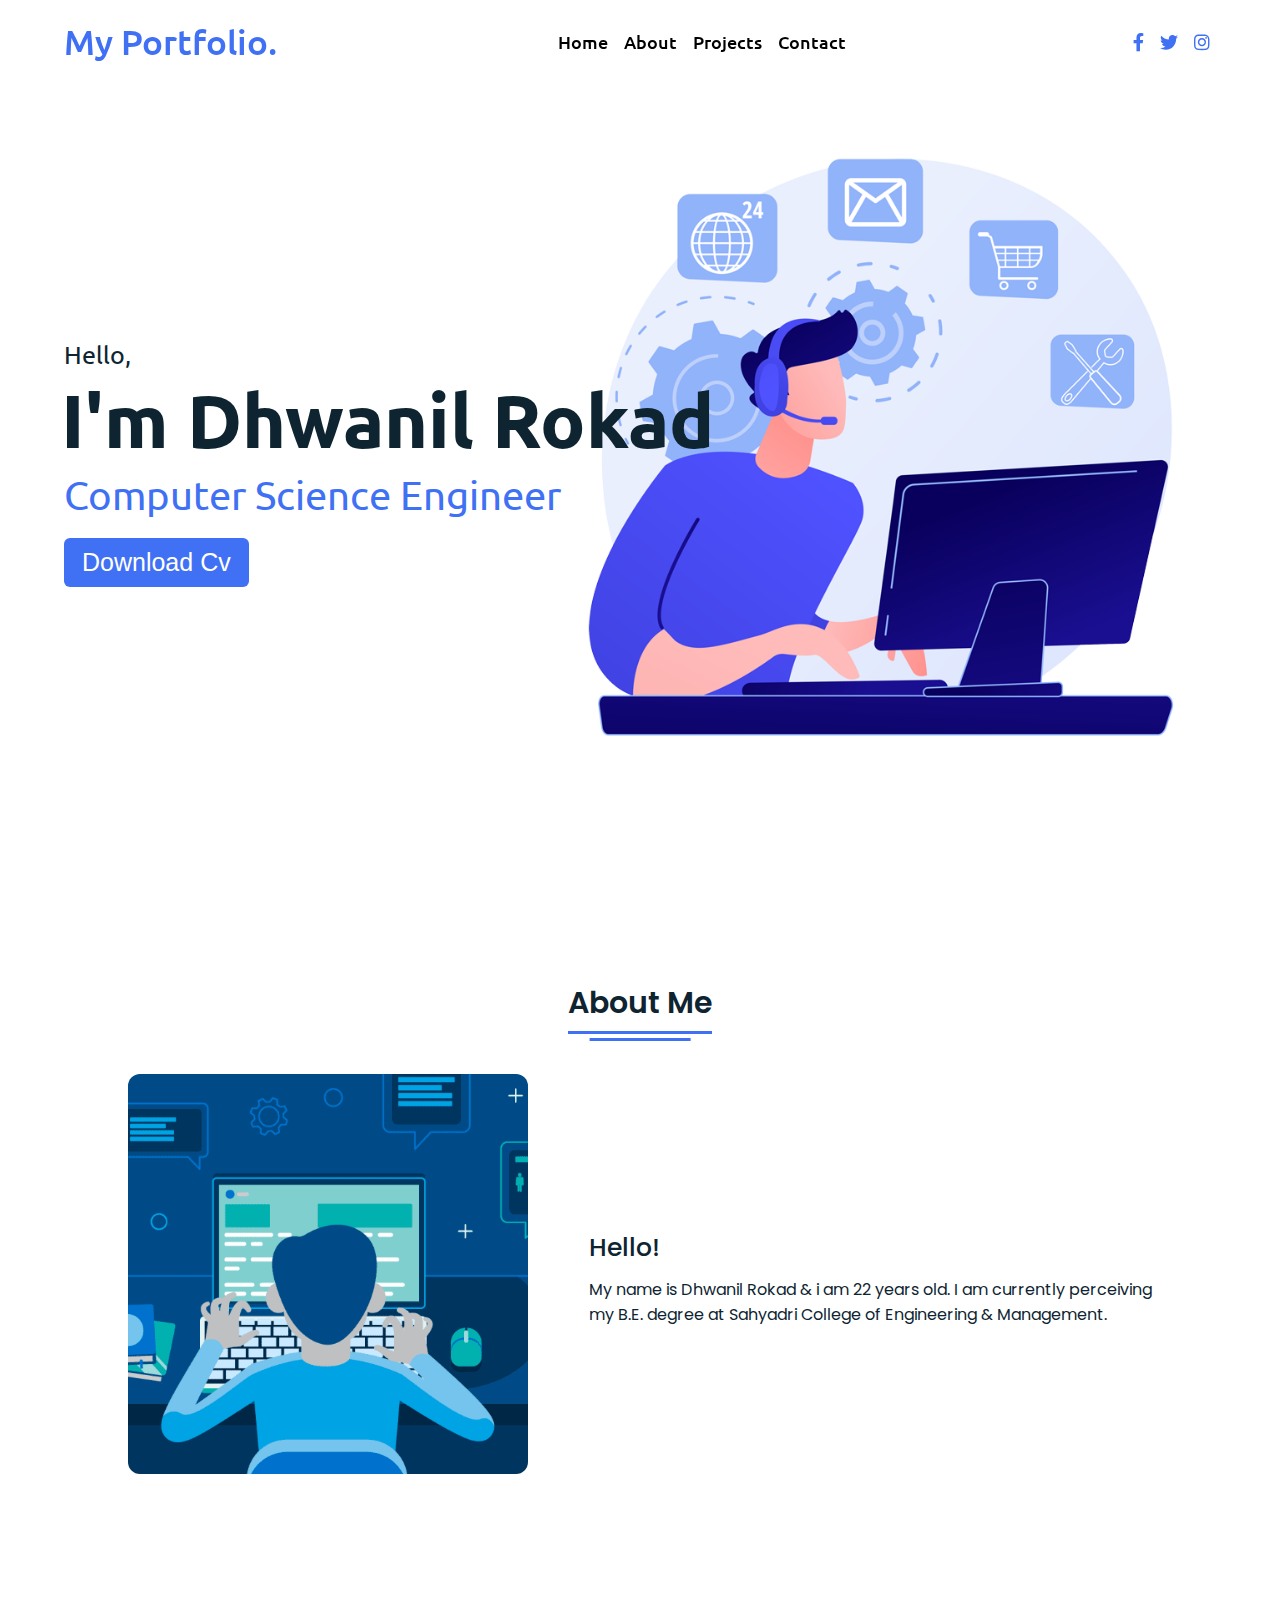
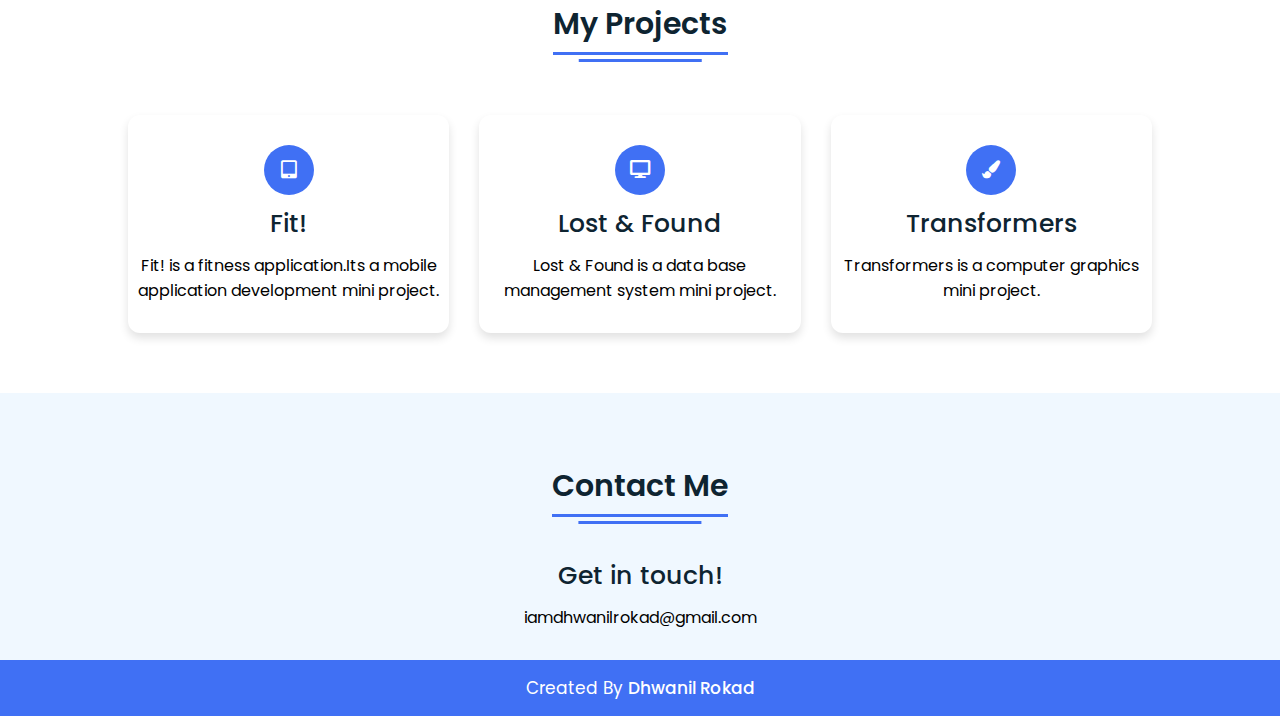
==== index.html @ e84419fe "Rename port2.html to index.html" ====
<!DOCTYPE html>
<html lang="en" dir="ltr">
  <head>
    <meta charset="UTF-8">
    <title> Dhwanil's Portfolio </title>
    <link rel="stylesheet" href="portst.css">
    <link rel="stylesheet" href="https://cdnjs.cloudflare.com/ajax/libs/font-awesome/5.15.2/css/all.min.css"/>
     <meta name="viewport" content="width=device-width, initial-scale=1.0">
   </head>
<body>


  <!-- navgaition menu -->
  <nav>
    <div class="navbar">
      <div class="logo"><a href="#"> My Portfolio.</a></div>
      <ul class="menu">
          <li><a href="#home">Home</a></li>
          <li><a href="#about">About</a></li>
          <li><a href="#project">Projects</a></li>
          
          <li><a href="#contact">Contact</a></li>
          <div class="cancel-btn">
            <i class="fas fa-times"></i>
          </div>
      </ul>
      <div class="media-icons">
        <a href="#"><i class="fab fa-facebook-f"></i></a>
        <a href="#"><i class="fab fa-twitter"></i></a>
        <a href="#"><i class="fab fa-instagram"></i></a>
      </div>
    </div>
    <div class="menu-btn">
      <i class="fas fa-bars"></i>
    </div>
  </nav>
  <section class="home" id="home">
    <div class="home-content">
      <div class="text">
        <div class="text-one">Hello,</div>
        <div class="text-two">I'm Dhwanil Rokad</div>
        <div class="text-three">Computer Science Engineer</div>
        
      </div>
      <div class="button">
       <a href="Dhwanil's Resume.pdf" download="resume"> <button>Download Cv</button></a>
        
      </div>
    </div>
  </section>
   <!--about -->
  <section class="about" id="about">
    <div class="content">
      <div class="title"><span>About Me</span></div>
    <div class="about-details">
      <div class="left">
        <img src="images/coder5.png" alt="coder">
      </div>
      <div class="right">
        <div class="topic">Hello!</div>
        <p>My name is Dhwanil Rokad  & i am 22 years old. I am currently perceiving my B.E. degree at Sahyadri College of Engineering & Management. </p>
        
      </div>
    </div>
    </div>
  </section>
  <!-- project -->
 <section class="project" id="project">
  <div class="content">
    <div class="title"><span>My Projects</span></div>
    <div class="boxes">
      <div class="box">
        <div class="icon">
          <i class="fas fa-tablet-alt"></i>
      </div>
      <div class="topic">Fit!</div>
      <p>Fit! is a fitness application.Its a mobile application development mini project.</p>
    </div>
    <div class="box">
      <div class="icon">
        <i class="fas fa-desktop"></i>
    </div>
    <div class="topic">Lost & Found</div>
    <p>Lost & Found is a data base management system mini project. </p>
  </div>
    <div class="box">
      <div class="icon">
        <i class="fas fa-paint-brush"></i>
    </div>
    <div class="topic">Transformers</div>
    <p>Transformers is a computer graphics mini project.</p>
  </div>
  </div>
  </div>
 </section>

 <!-- contact -->
 <section class="contact" id="contact">
  <div class="content">
    <div class="title"><span>Contact Me</span></div>
    <div class="text">
      <div class="topic">Get in touch!</div>
      <p>iamdhwanilrokad@gmail.com </p>
      
    </div>
  </div>
</section>
 <!-- scroll up -->
 <div class="scroll-button">
  <a href="#home"><i class="fas fa-arrow-up"></i></a>
</div>
 <!-- footer -->
<footer>
  <div class="text">
    <span>Created By <a href="#">Dhwanil Rokad</a>
  </div>
</footer>

 <script src="java.js"></script>
</body>
</html>
---- portst.css ----
@import url('https://fonts.googleapis.com/css2?family=Poppins:wght@400;500;600;700&family=Ubuntu:wght@400;500;700&display=swap');
*{
  margin: 0;
  padding: 0;
  box-sizing: border-box;
  text-decoration: none;
  scroll-behavior: smooth;
 
}

/*  scroll bar */
::-webkit-scrollbar {
    width: 10px;
}
::-webkit-scrollbar-track {
    background: #f1f1f1;
}
::-webkit-scrollbar-thumb {
    background: #6e93f7;
    border-radius: 12px;
    transition: all 0.3s ease;
}

::-webkit-scrollbar-thumb:hover {
    background: #4070f4;
}
/* navbar styling */
nav{
  position: fixed;
  width: 100%;
  padding: 20px 0;
  z-index: 998;
  transition: all 0.3s ease;
  font-family: 'Ubuntu', sans-serif;
}
nav.sticky{
  background: #4070f4;
  padding: 13px 0;
}
nav .navbar{
  width: 90%;
  display: flex;
  justify-content: space-between;
  align-items: center;
  margin: auto;
}
nav .navbar .logo a{
  font-weight: 500;
  font-size: 35px;
  color: #4070f4;
}
nav.sticky .navbar .logo a{
  color: #fff;
}
nav .navbar .menu{
  display: flex;
  position: relative;
}
nav .navbar .menu li{
  list-style: none;
  margin: 0 8px;
}
.navbar .menu  a{
  font-size: 18px;
  font-weight: 500;
  color: black;
  padding: 6px 0;
  transition: all 0.4s ease;
}
.navbar .menu a:hover{
  color: #4070f4;
}
nav.sticky .menu a{
  color: #FFF;
}
nav.sticky .menu a:hover{
  color: #0E2431;
}
.navbar .media-icons a{
  color: #4070f4;
  font-size: 18px;
  margin: 0 6px;
}
nav.sticky .media-icons a{
  color: #FFF;
}

/* Side Navigation  */
nav .menu-btn,
.navbar .menu .cancel-btn{
  position: absolute;
  color: #fff;
  right: 30px;
  top: 20px;
  font-size: 20px;
  cursor: pointer;
  transition: all 0.3s ease;
  display: none;
}
nav .menu-btn{
  color: #4070f4;
}
nav.sticky .menu-btn{
  color: #FFF;
}
.navbar .menu .menu-btn{
  color: #fff;
}
 /* home */
.home{
    height: 100vh;
    width: 100%;
    background: url("images/coder 2.png") no-repeat;
    background-size: cover;
    background-position: right;
    background-attachment: fixed;
    font-family: 'Ubuntu', sans-serif; 
 }
  .home .home-content{
    width: 90%;
    height: 100%;
    margin: auto;
    display: flex;
    flex-direction: column;
    justify-content: center;
  }
  .home .text-one{
    font-size: 25px;
    color: #0E2431;
  }
  .home .text-two{
    color: #0E2431;
    font-size: 75px;
    font-weight: 600;
    margin-left: -3px;
  }
  .home .text-three{
    font-size: 40px;
    margin: 5px 0;
    color: #4070f4;
  }
  .home .text-four{
    font-size: 23px;
    margin: 5px 0;
    color: #0E2431;
  }
  .home .button{
    margin: 14px 0;
  }
  .home .button button{
    outline: none;
    padding: 8px 16px;
    border-radius: 6px;
    font-size: 25px;
    font-weight: 400;
    background: #4070f4;
    color: #fff;
    cursor: pointer;
    border: 2px solid transparent;
    transition: all 0.4s ease;
  }
  .home .button button:hover{
    border-color: #4070f4;
    background-color: #fff;
    color: #4070f4;
  }

  /* about */
  section{
    padding-top: 40px;
  }
  section .content{
    width: 80%;
    margin: 40px auto;
    font-family: 'Poppins', sans-serif;
  }
  .about .about-details{
    display: flex;
    justify-content: space-between;
    align-items: center;
  }
  section .title{
    display: flex;
    justify-content: center;
    margin-bottom: 40px;
  }
  section .title span{
    color: #0E2431;
    font-size: 30px;
    font-weight: 600;
    position: relative;
    padding-bottom: 8px;
  }
  section .title span::before,
  section .title span::after{
    content: '';
    position: absolute;
    height: 3px;
    width: 100%;
    background: #4070f4;
    left: 0;
    bottom: 0;
  }
  section .title span::after{
    bottom: -7px;
    width: 70%;
    left: 50%;
    transform: translateX(-50%);
  }
  .about .about-details .left{
    width: 45%;
  }
  .about .left img{
    height: 400px;
    width: 400px;
    object-fit: cover;
    border-radius: 12px;
  }
  .about-details .right{
    width: 55%;
  }
  section  .topic{
    color: #0E2431;
    font-size: 25px;
    font-weight: 500;
    margin-bottom: 10px;
  }
  .about-details .right p{
    text-align: justify;
    color: #0E2431;
  }

/* project */
  .project .boxes{
    display: flex;
    flex-wrap: wrap;
    justify-content: space-between;
  }
  .project .boxes .box{
    margin: 20px 0;
    width: calc(100% / 3 - 20px);
    text-align: center;
    border-radius: 12px;
    padding: 30px 10px;
    box-shadow: 0 5px 10px rgba(0, 0, 0, 0.12);
    cursor: default;
    transition: all 0.4s ease;
  }
  .project .boxes .box:hover{
    background: #4070f4;
    color: #fff;
  }
  .project .boxes .box .icon{
    height: 50px;
    width: 50px;
    background: #4070f4;
    border-radius: 50%;
    text-align: center;
    line-height: 50px;
    font-size: 18px;
    color: #fff;
    margin: 0 auto 10px auto;
    transition: all 0.4s ease;
  }
  .boxes .box:hover .icon{
    background-color: #fff;
    color: #4070f4;
  }
  .project .boxes .box:hover .topic,
  .project .boxes .box:hover p{
    color: #0E2431;
    transition: all 0.4s ease;
  }
  .project .boxes .box:hover .topic,
  .project .boxes .box:hover p{
    color: #fff;
  }
/* contact */
  .contact{
    background: #F0F8FF;
  }
  .contact .content{
    margin: 0 auto;
    padding: 30px 0;
  }
  .contact .text{
    width: 80%;
    text-align: center;
    margin: auto;
  }
 section  .conatct .icon{
    text-align: center ;
  }
  
  /* footer */
  footer{
    background: #4070f4;
    padding: 15px 0;
    text-align: center;
    font-family: 'Poppins', sans-serif;
  }
  footer .text span{
    font-size: 17px;
    font-weight: 400;
    color: #fff;
  }
  footer .text span a{
    font-weight: 500;
    color: #FFF;
  }
  footer .text span a:hover{
    text-decoration: underline;
  }
  /* Responsive Media Query */
@media (max-width: 1190px) {
  section .content{
    width: 85%;
  }
}
@media (max-width: 1000px) {
  .about .about-details{
    justify-content: center;
    flex-direction: column;
  }
  .about .about-details .left{
    display: flex;
    justify-content: center;
    width: 100%;
  }
  .about-details .right{
    width: 90%;
    margin: 40px 0;
  }
  .services .boxes .box{
    margin: 20px 0;
    width: calc(100% / 2 - 20px);
  }
}
/* scroll up */
.scroll-button a{
  position: fixed;
  bottom: 20px;
  right: 20px;
  color: #fff;
  background: #4070f4;
  padding: 7px 12px;;
  font-size: 18px;
  border-radius: 6px;
  box-shadow: rgba(0, 0, 0, 0.15);
  display: none;
}
@media (max-width: 900px) {
  .about .left img{
    height: 350px;
    width: 350px;
  }
}

@media (max-width: 750px) {
  nav .navbar{
    width: 90%;
  }
  nav .navbar .menu{
    position: fixed;
    left: -100%;
    top: 0;
    background: #0E2431;
    height: 100vh;
    max-width: 400px;
    width: 100%;
    padding-top: 60px;
    flex-direction: column;
    align-items: center;
    transition: all 0.5s ease;
  }
  .navbar.active .menu{
    left: 0;
  }
  nav .navbar .menu a{
    font-size: 23px;
    display: block;
    color: #fff;
    margin: 10px 0;
  }
  nav.sticky .menu a:hover{
    color: #4070f4;
  }
  nav .navbar .media-icons{
    display: none;
  }
  nav .menu-btn,
  .navbar .menu .cancel-btn{
    display: block;
  }
  .home .text-two{
    font-size: 65px;
  }
  .home .text-three{
    font-size: 35px;
  }
  .skills .skills-details{
    align-items: center;
    justify-content: center;
    flex-direction: column;
  }
  .skills-details .text{
    width: 100%;
    margin-bottom: 50px;
  }
  .skills-details .boxes{
    justify-content: center;
    align-items: center;
    width: 100%;
  }
  .services .boxes .box{
    margin: 20px 0;
    width: 100%;
  }
  .contact .text{
    width: 100%;
}
}

@media (max-width: 500px){
  .home .text-two{
    font-size: 55px;
  }
  .home .text-three{
    font-size: 33px;
  }
  .skills-details .boxes .per{
    font-size: 50px;
    color: #4070f4;
  }
}
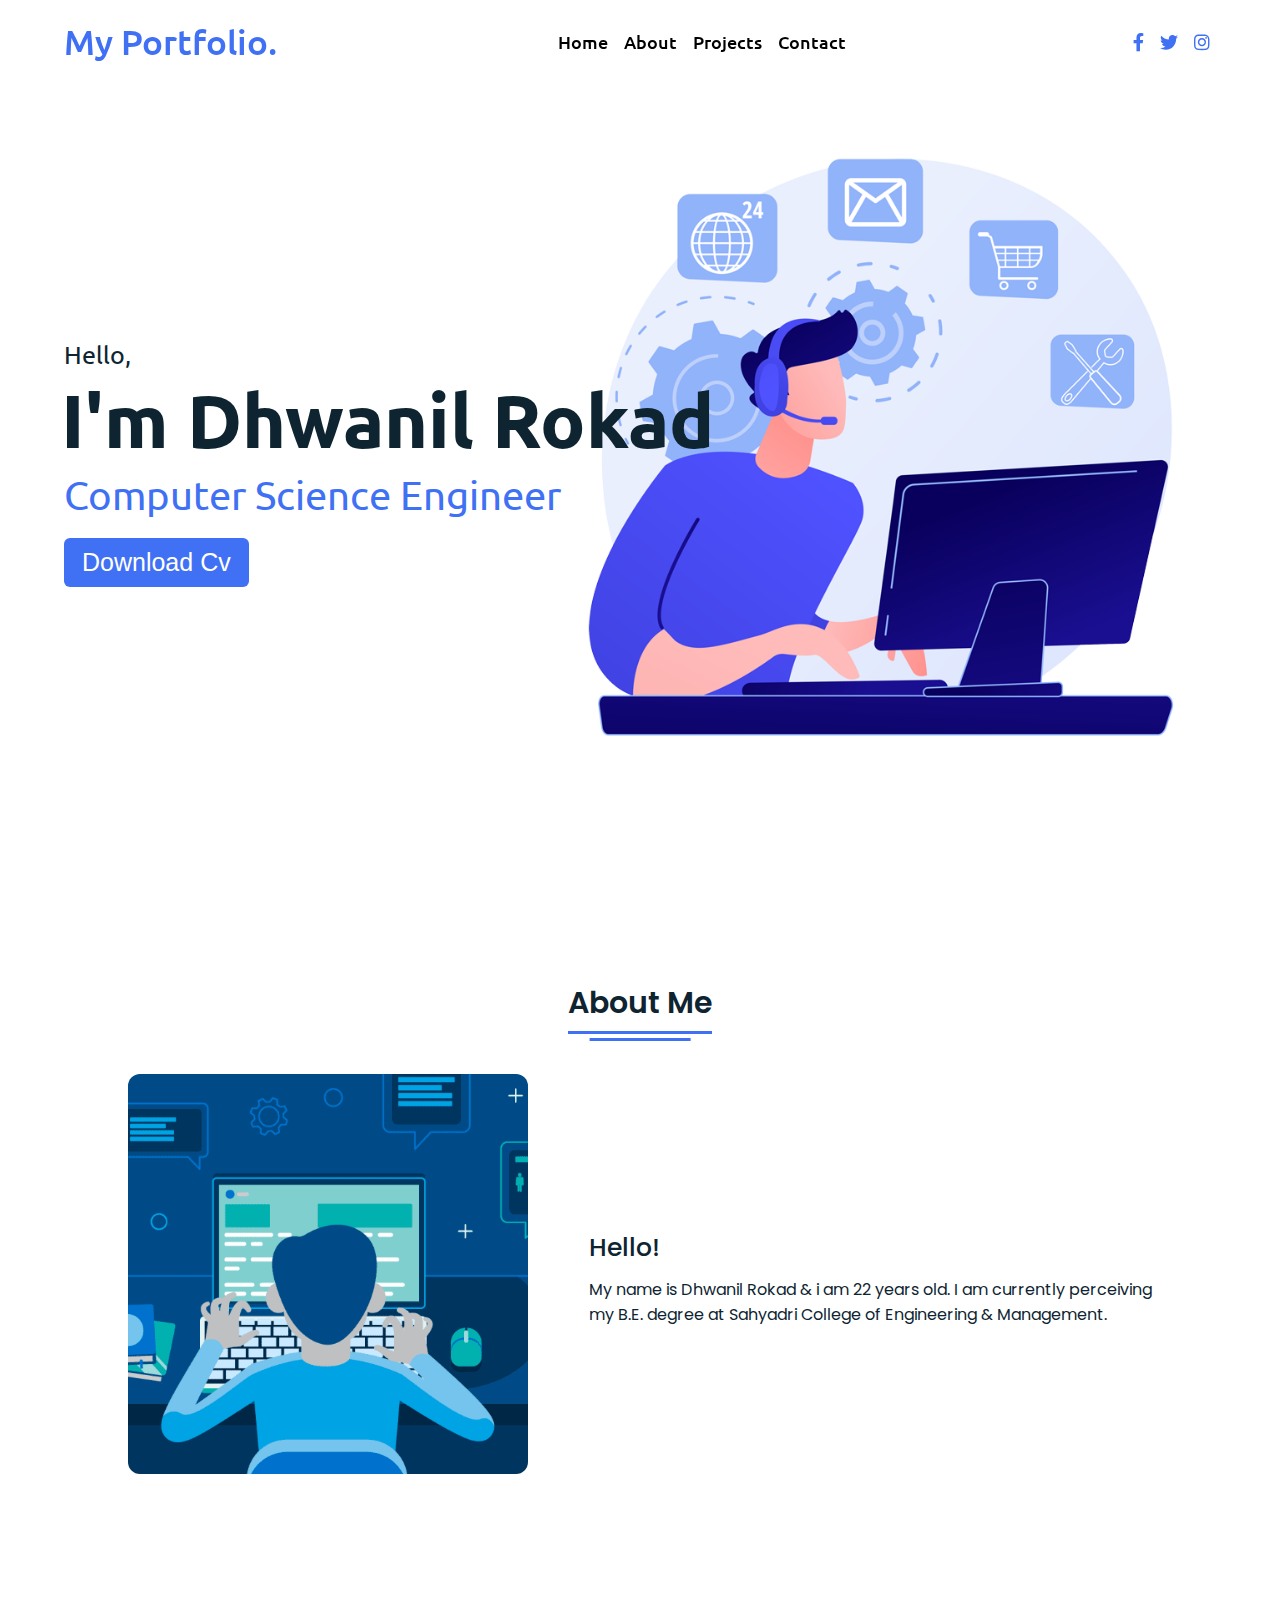
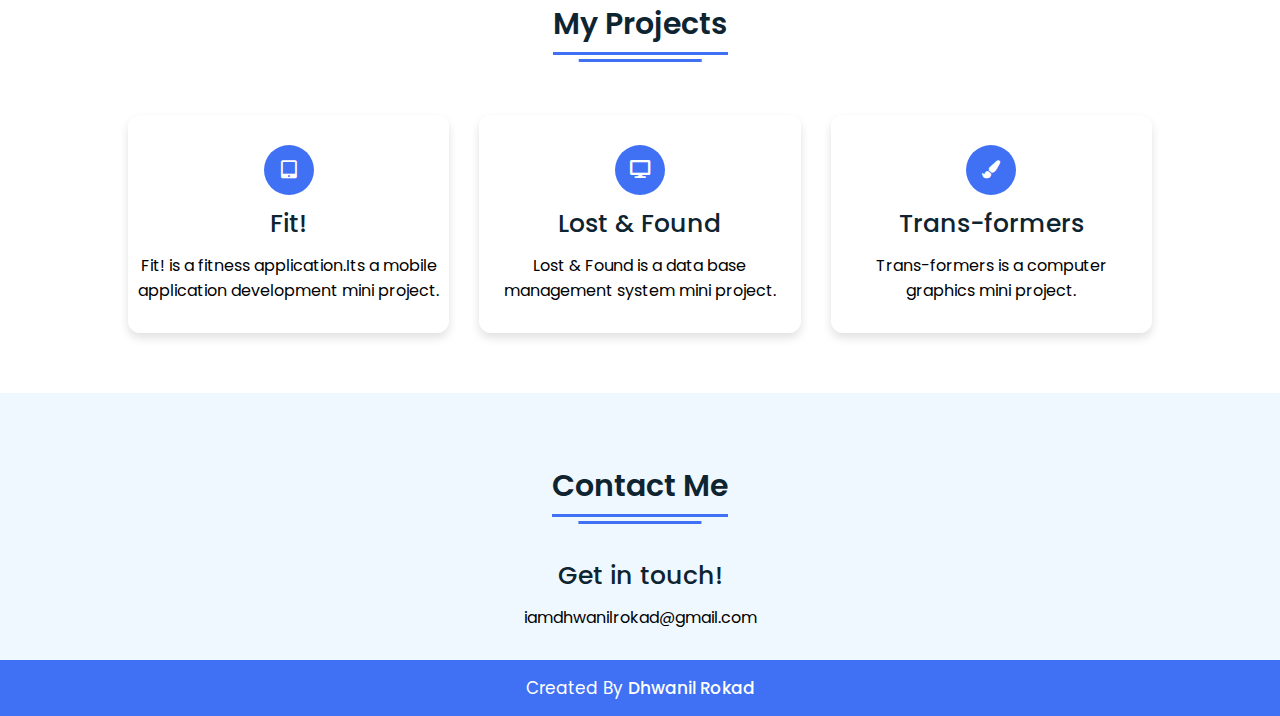
==== commit e1038eb7: "Update index.html" ====
--- a/index.html
+++ b/index.html
@@ -87,8 +87,8 @@
       <div class="icon">
         <i class="fas fa-paint-brush"></i>
     </div>
-    <div class="topic">Transformers</div>
-    <p>Transformers is a computer graphics mini project.</p>
+    <div class="topic">Trans-formers</div>
+    <p>Trans-formers is a computer graphics mini project.</p>
   </div>
   </div>
   </div>
